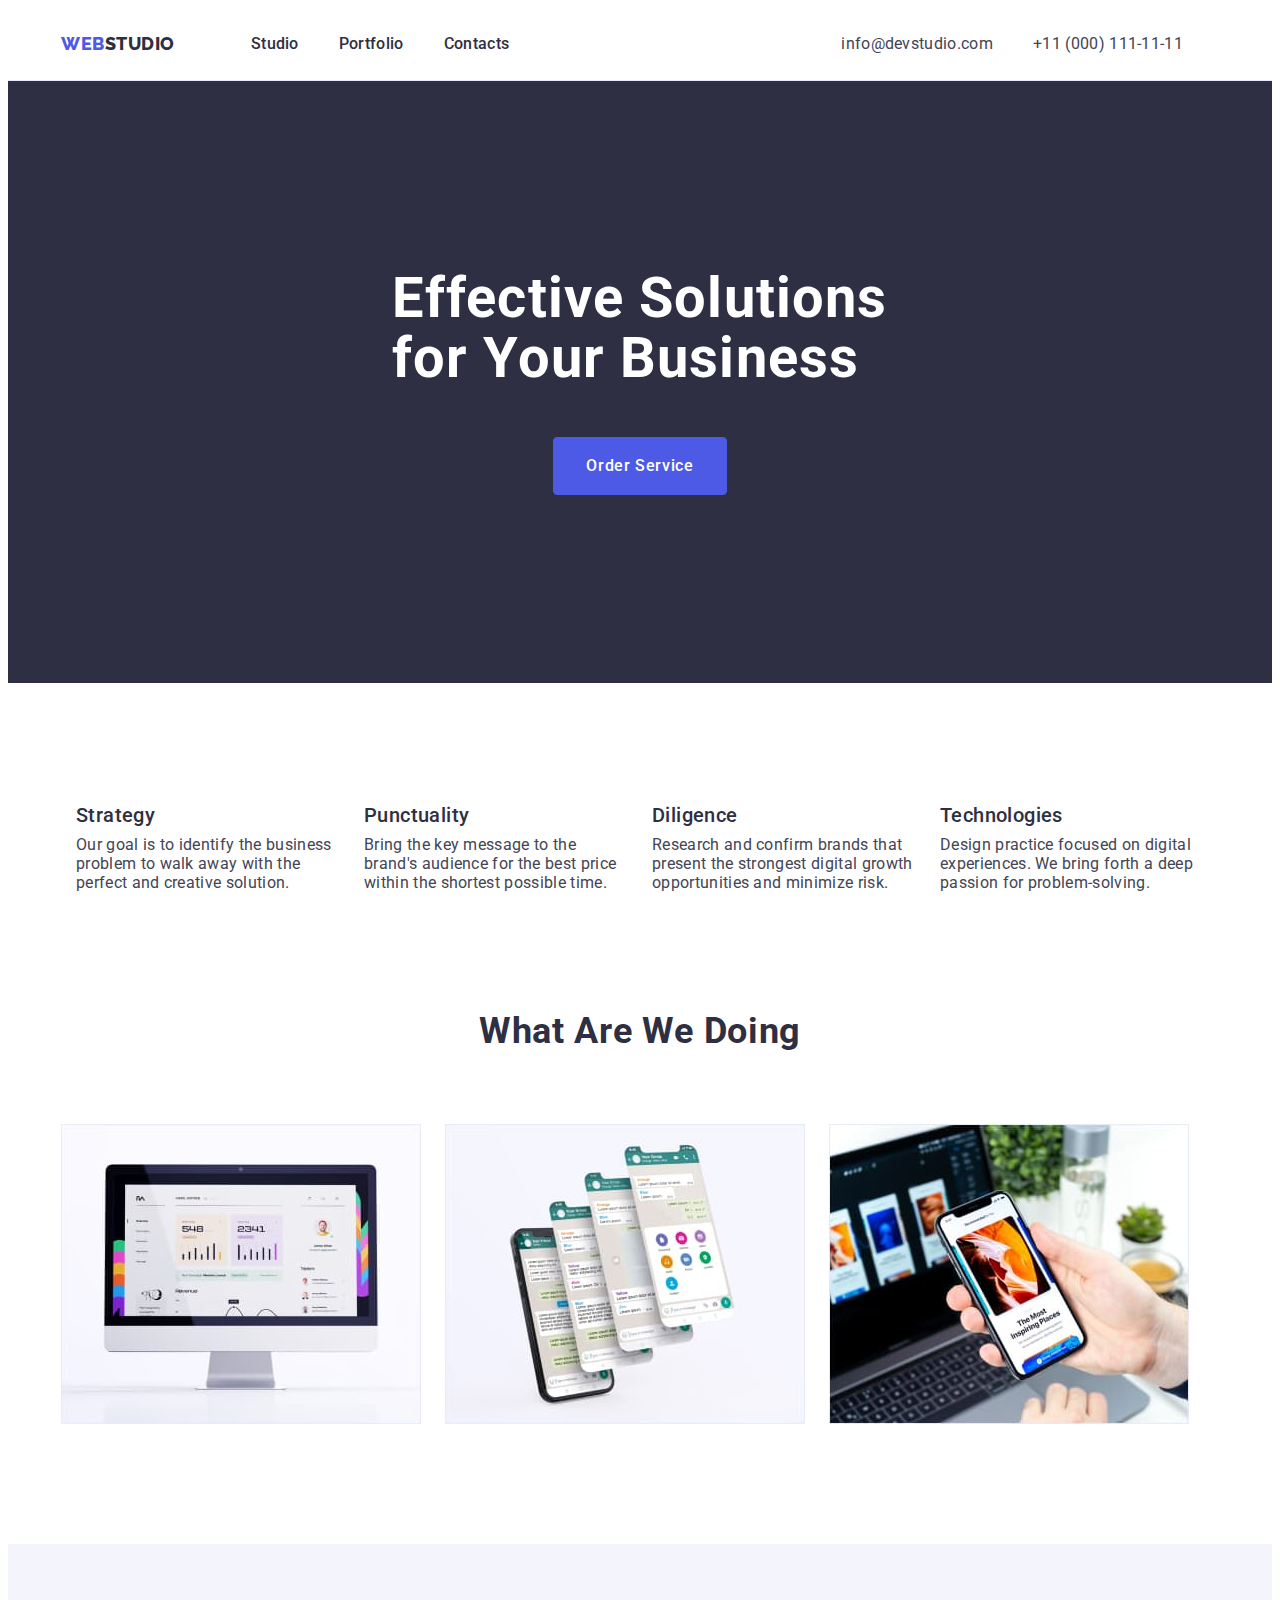
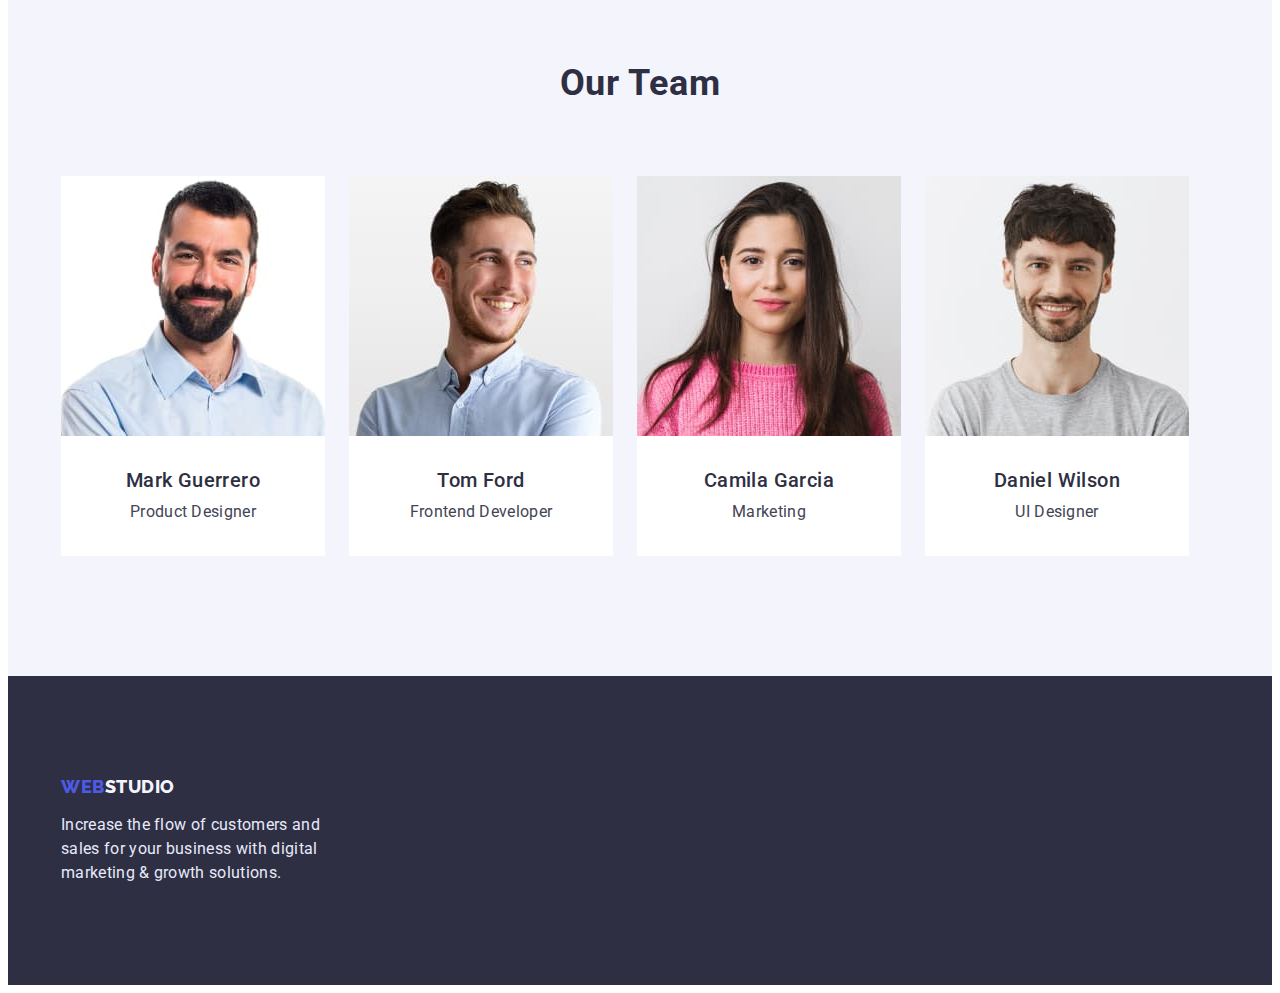
==== index.html @ 106aad66 "Initial commit" ====
<!DOCTYPE html>
<html lang="en">
  <head>
    <meta charset="UTF-8" />
    <meta http-equiv="X-UA-Compatible" content="IE=edge" />
    <meta name="viewport" content="width=device-width, initial-scale=1.0" />
    <title>WebStudio</title>
    <link
      rel="stylesheet"
      href="https://cdnjs.cloudflare.com/ajax/libs/modern-normalize/1.1.0/modern-normalize.min.css"
      integrity="sha512-wpPYUAdjBVSE4KJnH1VR1HeZfpl1ub8YT/NKx4PuQ5NmX2tKuGu6U/JRp5y+Y8XG2tV+wKQpNHVUX03MfMFn9Q=="
      crossorigin="anonymous"
      referrerpolicy="no-referrer"
    />
    <link rel="preconnect" href="https://fonts.googleapis.com" />
    <link rel="preconnect" href="https://fonts.gstatic.com" crossorigin />
    <link
      href="https://fonts.googleapis.com/css2?family=Raleway:wght@800&family=Roboto:wght@400;500;700&display=swap"
      rel="stylesheet"
    />
    <link rel="stylesheet" href="./css/styles.css" />
  </head>
  <body>
    <header class="header">
      <div class="container header-container">
        <nav class="header-navigation">
          <a href="./index.html" class="header-logo link">
            Web <span>Studio</span></a
          >
          <ul class="header-list list">
            <li class="header-item">
              <a href="" class="header-link link">Studio</a>
            </li>
            <li class="header-item">
              <a href="portfolio.html" class="header-link link">Portfolio</a>
            </li>
            <li class="header-item">
              <a href="" class="header-link link">Contacts</a>
            </li>
          </ul>
        </nav>
        <address class="header-addres">
          <ul class="header-list list">
            <li>
              <a href="mailto:info@devstudio.com" class="header-mail link"
                >info@devstudio.com</a
              >
            </li>
            <li>
              <a href="tel:+110001111111" class="header-tel link"
                >+11 (000) 111-11-11</a
              >
            </li>
          </ul>
        </address>
      </div>
    </header>
    <main>
      <!-- Hero section -->
      <section class="hero">
        <div class="container">
          <h1 class="hero-title">Effective Solutions for Your Business</h1>
          <button type="button" class="hero-btn">Order Service</button>
        </div>
      </section>
      <!-- /Hero section -->
      <!-- Section first -->
      <section class="section-first">
        <div class="container">
          <h2 class="section-first-tittle visually-hidden">
            About the company
          </h2>
          <ul class="section-first-list list">
            <li class="section-first-item">
              <h3 class="section-first-heading">Strategy</h3>
              <p class="section-first-text">
                Our goal is to identify the business problem to walk away with
                the perfect and creative solution.
              </p>
            </li>
            <li class="section-first-item">
              <h3 class="section-first-heading">Punctuality</h3>
              <p class="section-first-text">
                Bring the key message to the brand's audience for the best price
                within the shortest possible time.
              </p>
            </li>
            <li class="section-first-item">
              <h3 class="section-first-heading">Diligence</h3>
              <p class="section-first-text">
                Research and confirm brands that present the strongest digital
                growth opportunities and minimize risk.
              </p>
            </li>
            <li class="section-first-item">
              <h3 class="section-first-heading">Technologies</h3>
              <p class="section-first-text">
                Design practice focused on digital experiences. We bring forth a
                deep passion for problem-solving.
              </p>
            </li>
          </ul>
        </div>
      </section>
      <!-- /Section first -->
      <!-- Section second -->
      <section class="section-second">
        <div class="container section-second-container">
          <h2 class="section-second-tittle">What are we doing</h2>
          <ul class="section-second-list list">
            <li class="section-second-item">
              <img
                src="./images/Whatarewedoing1.jpg"
                alt="An example of our work"
                width="360"
              />
            </li>
            <li class="section-second-item">
              <img
                src="./images/Whatarewedoing2.jpg"
                alt="An example of our work"
                width="360"
              />
            </li>
            <li class="section-second-item">
              <img
                src="./images/Whatarewedoing3.jpg"
                alt="An example of our work"
                width="360"
              />
            </li>
          </ul>
        </div>
      </section>
      <!-- /Section second -->
      <!-- Section third -->
      <section class="section-third">
        <div class="container section-third-container">
          <h2 class="section-third-tittle">Our Team</h2>
          <ul class="section-third-list list">
            <li class="section-third-item">
              <img
                src="./images/Mark.jpg"
                alt="photo of the employee"
                width="264"
              />
              <div class="section-third-item-container">
                <h3 class="section-third-heading">Mark Guerrero</h3>
                <p class="section-third-text">Product Designer</p>
              </div>
            </li>
            <li class="section-third-item">
              <img
                src="./images/Tom.jpg"
                alt="photo of the employee"
                width="264"
              />
              <div class="section-third-item-container">
                <h3 class="section-third-heading">Tom Ford</h3>
                <p class="section-third-text">Frontend Developer</p>
              </div>
            </li>
            <li class="section-third-item">
              <img
                src="./images/Camila.jpg"
                alt="photo of the employee"
                width="264"
              />
              <div class="section-third-item-container">
                <h3 class="section-third-heading">Camila Garcia</h3>
                <p class="section-third-text">Marketing</p>
              </div>
            </li>
            <li class="section-third-item">
              <img
                src="./images/Daniel.jpg"
                alt="photo of the employee"
                width="264"
              />
              <div class="section-third-item-container">
                <h3 class="section-third-heading">Daniel Wilson</h3>
                <p class="section-third-text">UI Designer</p>
              </div>
            </li>
          </ul>
        </div>
      </section>
      <!-- /Section third -->
    </main>
    <footer class="footer">
      <div class="container footer-container">
        <a href="./index.html" class="footer-logo link"
          >Web <span>Studio</span></a
        >
        <p class="footer-text">
          Increase the flow of customers and sales for your business with
          digital marketing & growth solutions.
        </p>
      </div>
    </footer>
  </body>
</html>
---- css/styles.css ----
:root {
  --main-title-color: #fff;
  --secondary-title-color: #2e2f42;
  --main-text-color: #434455;
  --main-backgrounds-color: #2e2f42;
  --secondary-backgrounds-color: #f4f4fd;
  --basic-margin-text: 8px;
}

h1,
h2,
h3,
h4,
h5,
h6,
p {
  margin: 0;
}

ul {
  margin: 0;
  padding: 0;
}

img {
  display: block;
}

body {
  font-family: "Roboto", sans-serif;
  background-color: #ffffff;
  color: #2e2f42;
}

.container {
  max-width: 1158px;
  margin: 0 auto;
  padding-left: 15px;
  padding-right: 15px;
}

.list {
  list-style: none;
}

.link {
  text-decoration: none;
}

.visually-hidden {
  position: absolute;
  width: 1px;
  height: 1px;
  margin: -1px;
  border: 0;
  padding: 0;

  white-space: nowrap;
  clip-path: inset(100%);
  clip: rect(0 0 0 0);
  overflow: hidden;
}
/* Header */
.header {
  padding: 24px 0;
  border-bottom: 1px solid #e7e9fc;
}

.header-navigation {
  display: flex;
  flex-direction: row;
}

.header-list {
  display: flex;
  flex-direction: row;
  gap: 40px;
}

.header-logo {
  font-family: "Raleway", sans-serif;
  font-style: normal;
  font-weight: 800;
  font-size: 18px;
  line-height: 1.33;
  display: flex;
  align-items: center;
  letter-spacing: 0.03em;
  text-transform: uppercase;
  color: #4d5ae5;
  margin-right: 76px;
}
.header-logo span {
  color: #2e2f42;
}
.header-link {
  font-weight: 500;
  font-size: 16px;
  line-height: 1.5;
  letter-spacing: 0.02em;
  color: #2e2f42;
}
.header-link:hover,
.header-link:focus {
  color: #4d5ae5;
}

.header-container {
  display: flex;
  align-items: center;
}

.header-mail {
  font-style: normal;
  font-weight: 400;
  font-size: 16px;
  line-height: 1.5;
  letter-spacing: 0.02em;
  color: #434455;
  margin-left: 332px;
  margin-right: 0px;
}
.header-tel {
  font-style: normal;
  font-weight: 400;
  font-size: 16px;
  line-height: 1.5;
  letter-spacing: 0.02em;
  color: #434455;
}

.header-mail:hover,
.header-mail:focus {
  color: #4d5ae5;
}

.header-tel:hover,
.header-tel:focus {
  color: #4d5ae5;
}

/* Header */

/* Hero section */
.hero {
  background: var(--main-backgrounds-color);
  padding: 188px 0;
}

.hero-title {
  font-size: 56px;
  line-height: 1.07;
  letter-spacing: 0.02em;
  color: var(--main-title-color);
  margin: 0 auto 48px auto;
  width: 496px;
  display: block;
}

.hero-btn {
  min-width: 169px;
  font-family: inherit;
  font-weight: 500;
  font-size: 16px;
  line-height: 1.5;
  display: block;
  margin: 0 auto;
  align-items: center;
  letter-spacing: 0.04em;
  color: #ffffff;
  background: #4d5ae5;
  cursor: pointer;
  border: 1px solid #4d5ae5;
  border-radius: 4px;
  padding: 16px 32px;
}

.hero-btn:hover,
.hero-btn:focus {
  color: #ffffff;
  background: #404bbf;
  box-shadow: 0px 4px 4px rgba(0, 0, 0, 0.15);
  border-radius: 4px;
}
/* Hero section */

/* Section first */
.section-first {
  padding-top: 120px;
  padding-bottom: 120px;
}
.section-first-list {
  display: flex;
  justify-content: center;
  gap: 24px;
}
.section-first-heading {
  font-weight: 500;
  font-size: 20px;
  line-height: 1.2;
  letter-spacing: 0.02em;
  color: var(--secondary-title-color);
  margin-bottom: var(--basic-margin-text);
}
.section-first-text {
  font-weight: 400;
  font-size: 16px;
  line-height: 1.2;
  letter-spacing: 0.02em;
  color: var(--main-text-color);
  width: 264px;
}

/* Section-first */

/* Section second */
.section-second {
  padding-bottom: 120px;
}
.section-second-tittle {
  font-size: 36px;
  line-height: 1.11;
  letter-spacing: 0.02em;
  text-transform: capitalize;
  color: var(--secondary-title-color);
  margin-bottom: 72px;
  text-align: center;
}

.section-second-list {
  display: flex;
  flex-direction: row;
  gap: 24px;
}

/* Section second */

/* Section third */
.section-third {
  background: var(--secondary-backgrounds-color);
  padding: 120px 0;
}
.section-third-tittle {
  font-size: 36px;
  line-height: 1.11;
  letter-spacing: 0.02em;
  text-transform: capitalize;
  color: var(--secondary-title-color);
  margin-bottom: 72px;
  text-align: center;
}

.section-third-heading {
  font-weight: 500;
  font-size: 20px;
  line-height: 1.2;
  letter-spacing: 0.02em;
  margin-bottom: var(--basic-margin-text);
}
.section-third-text {
  font-weight: 400;
  font-size: 16px;
  line-height: 1.5;
  letter-spacing: 0.02em;
  color: var(--main-text-color);
}

.section-third-list {
  display: flex;
  flex-direction: row;
  gap: 24px;
}

.section-third-container {
  display: flex;
  flex-direction: column;
}

.section-third-item-container {
  display: flex;
  flex-direction: column;
  justify-content: center;
  align-items: center;
  background-color: var(--main-title-color);
  padding: 32px 15px;
}

/* Section third */

/* footer */
.footer {
  background: #2e2f42;
  padding: 100px 0;
}
.footer-logo {
  font-family: "Raleway", sans-serif;
  font-weight: 800;
  font-size: 18px;
  line-height: 1.17;
  display: flex;
  align-items: center;
  letter-spacing: 0.03em;
  text-transform: uppercase;
  color: #4d5ae5;
  margin-bottom: 16px;
}
.footer-logo span {
  color: #f4f4fd;
}
.footer-text {
  font-weight: 400;
  font-size: 16px;
  line-height: 1.5;
  letter-spacing: 0.02em;
  color: #e7e9fc;
  width: 264px;
}

.footer-container {
  display: flex;
  flex-direction: column;
}

/* footer */

/* Portfolio */

/*  Prt Section 1 */

.portfolio-section-first {
  padding-top: 96px;
  padding-bottom: 120px;
}

.portfolio-section-first-list {
  display: flex;
  flex-direction: row;
  justify-content: center;
  gap: 24px;
  margin-bottom: 72px;
}

.portfolio-btn {
  font-family: inherit;
  font-style: normal;
  font-weight: 500;
  font-size: 16px;
  line-height: 1.5;
  align-items: center;
  text-align: center;
  letter-spacing: 0.04em;
  color: #4d5ae5;
  background: #f4f4fd;
  cursor: pointer;
  border: 1px solid #e7e9fc;
  border-radius: 4px;
  padding: 12px 24px;
  display: flex;
}

.portfolio-btn:hover,
.portfolio-btn:focus {
  background-color: #4d5ae5;
  color: #ffffff;
}

/* Prt Section second */
.portfolio-section-second-heading {
  font-weight: 500;
  font-size: 20px;
  line-height: 1.2;
  letter-spacing: 0.02em;
  color: var(--secondary-title-color);
  margin-bottom: 8px;
}
.portfolio-section-second-text {
  font-weight: 400;
  font-size: 16px;
  line-height: 1.5;
  letter-spacing: 0.02em;
  color: var(--main-text-color);
}

.portfolio-section-second-lisst {
  display: flex;
  flex-wrap: wrap;
  gap: 24px;
}
.portfolio-section-second-content {
  display: flex;
  flex-direction: column;
  justify-content: center;
  background-color: #fff;
  padding: 32px 16px;
  border: 1px solid #e7e9fc;
  border-top: 0;
}

.prtss-container {
  display: flex;
  flex-wrap: wrap;
  gap: 24px;
}

.prtsf-container {
  display: flex;
  flex-direction: row;
  gap: 24px;
  justify-content: center;
  padding-top: 93px;
}
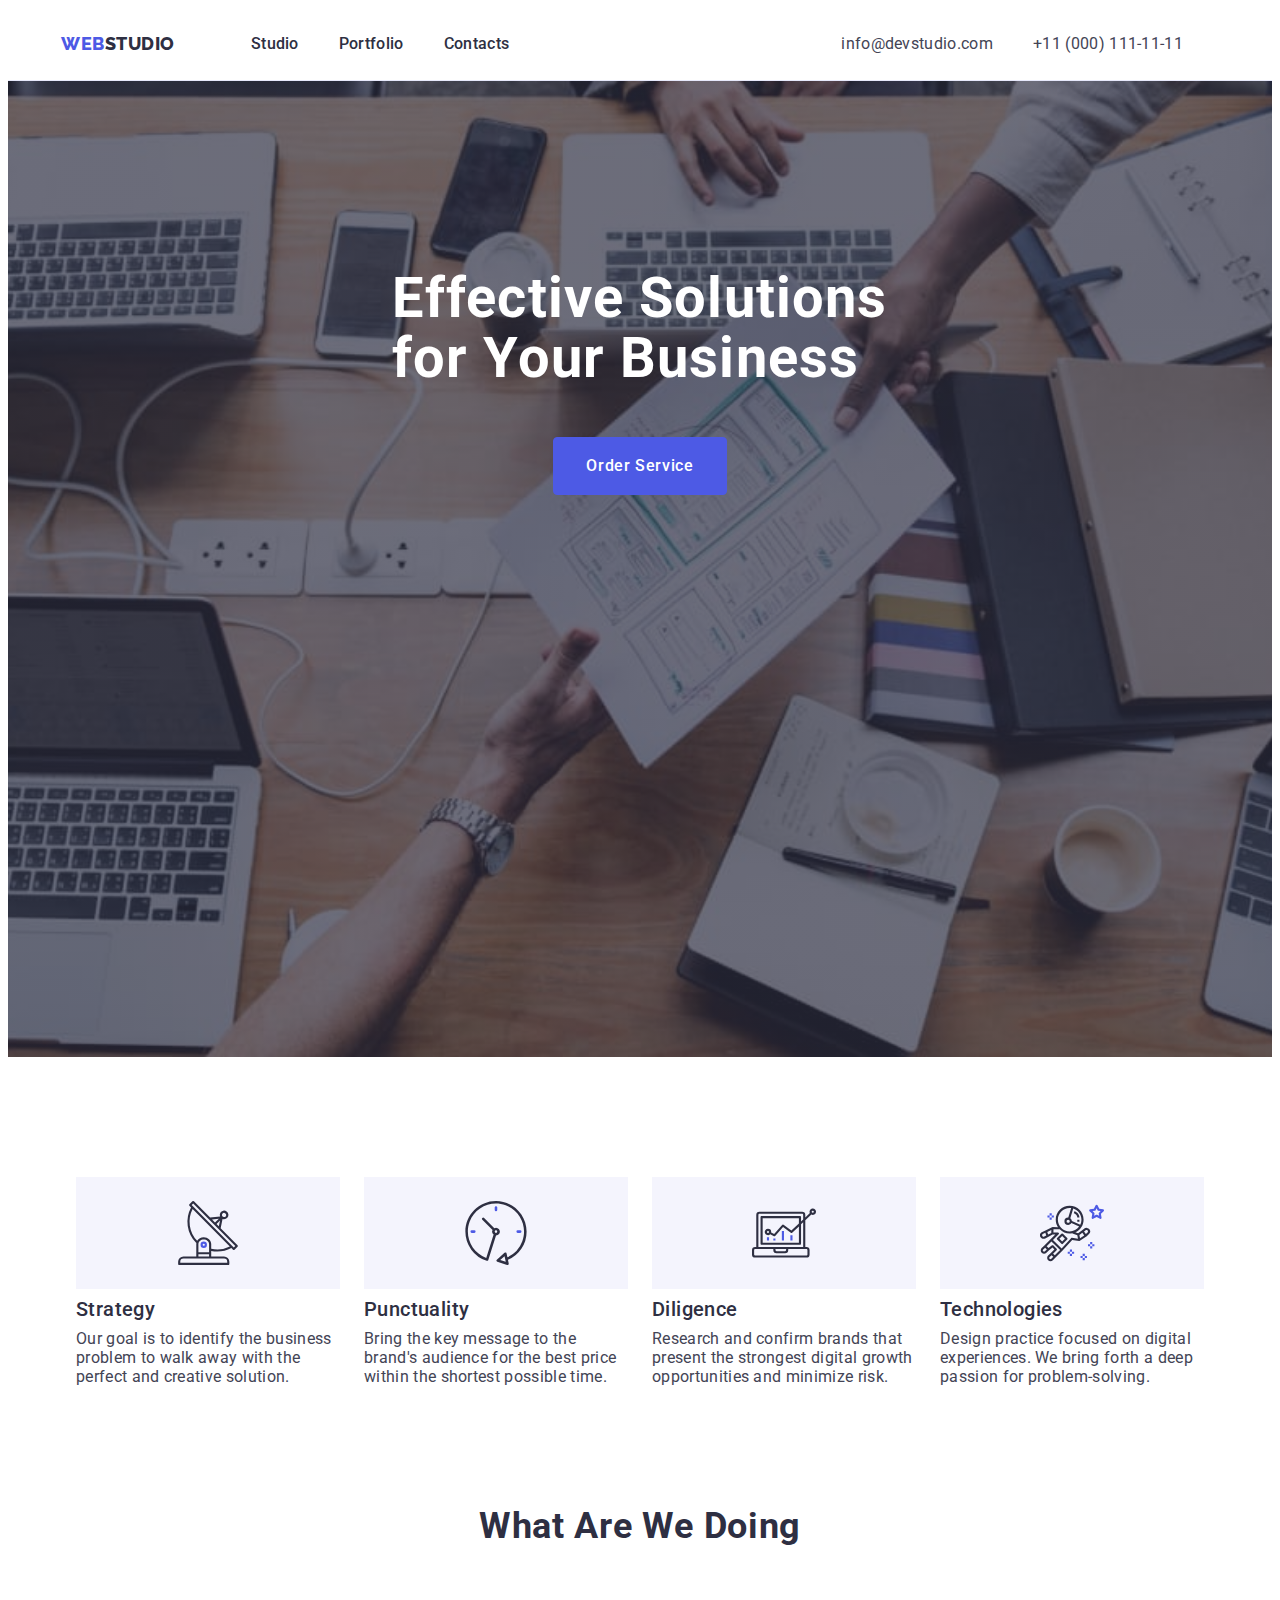
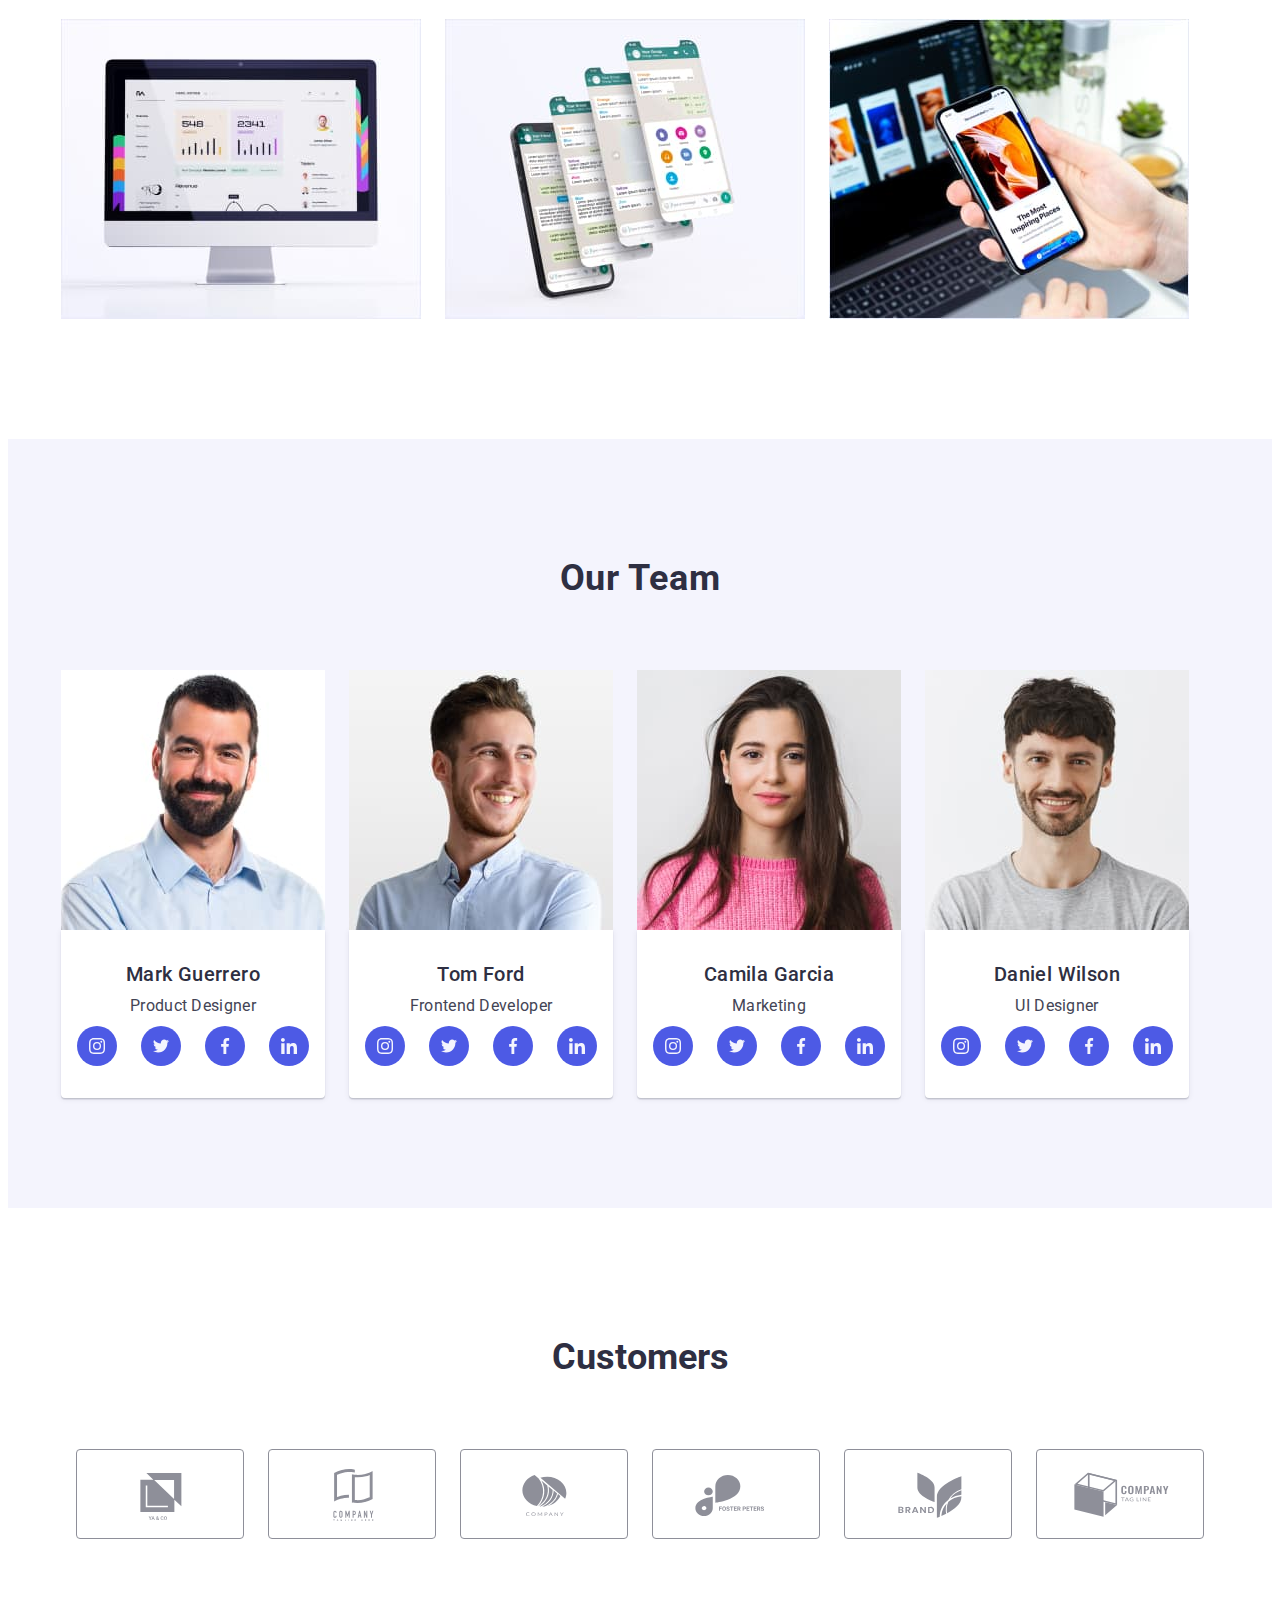
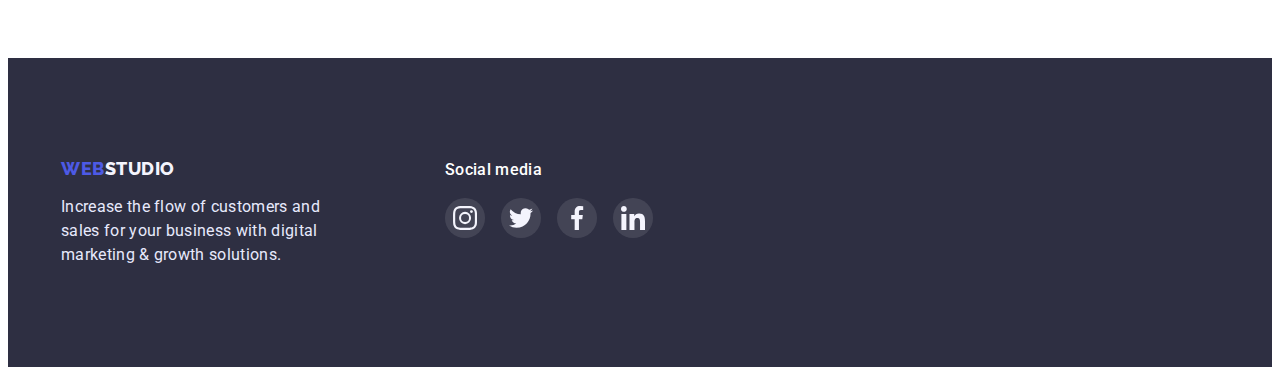
==== commit 153ece72: "upd" ====
--- a/index.html
+++ b/index.html
@@ -71,28 +71,28 @@
             About the company
           </h2>
           <ul class="section-first-list list">
-            <li class="section-first-item">
+            <li class="section-first-item icon-antenna">
               <h3 class="section-first-heading">Strategy</h3>
               <p class="section-first-text">
                 Our goal is to identify the business problem to walk away with
                 the perfect and creative solution.
               </p>
             </li>
-            <li class="section-first-item">
+            <li class="section-first-item icon-clock">
               <h3 class="section-first-heading">Punctuality</h3>
               <p class="section-first-text">
                 Bring the key message to the brand's audience for the best price
                 within the shortest possible time.
               </p>
             </li>
-            <li class="section-first-item">
+            <li class="section-first-item icon-diagram">
               <h3 class="section-first-heading">Diligence</h3>
               <p class="section-first-text">
                 Research and confirm brands that present the strongest digital
                 growth opportunities and minimize risk.
               </p>
             </li>
-            <li class="section-first-item">
+            <li class="section-first-item icon-astronaut">
               <h3 class="section-first-heading">Technologies</h3>
               <p class="section-first-text">
                 Design practice focused on digital experiences. We bring forth a
@@ -147,6 +147,14 @@
               <div class="section-third-item-container">
                 <h3 class="section-third-heading">Mark Guerrero</h3>
                 <p class="section-third-text">Product Designer</p>
+                <div class="icon-list">
+                  <ul class="section-third-icon-list list">
+                    <li class="instagram"></li>
+                    <li class="twitter"></li>
+                    <li class="facebook"></li>
+                    <li class="linkedin"></li>
+                  </ul>
+                </div>
               </div>
             </li>
             <li class="section-third-item">
@@ -158,6 +166,14 @@
               <div class="section-third-item-container">
                 <h3 class="section-third-heading">Tom Ford</h3>
                 <p class="section-third-text">Frontend Developer</p>
+                <div class="icon-list">
+                  <ul class="section-third-icon-list list">
+                    <li class="instagram"></li>
+                    <li class="twitter"></li>
+                    <li class="facebook"></li>
+                    <li class="linkedin"></li>
+                  </ul>
+                </div>
               </div>
             </li>
             <li class="section-third-item">
@@ -169,6 +185,14 @@
               <div class="section-third-item-container">
                 <h3 class="section-third-heading">Camila Garcia</h3>
                 <p class="section-third-text">Marketing</p>
+                <div class="icon-list">
+                  <ul class="section-third-icon-list list">
+                    <li class="instagram"></li>
+                    <li class="twitter"></li>
+                    <li class="facebook"></li>
+                    <li class="linkedin"></li>
+                  </ul>
+                </div>
               </div>
             </li>
             <li class="section-third-item">
@@ -180,22 +204,92 @@
               <div class="section-third-item-container">
                 <h3 class="section-third-heading">Daniel Wilson</h3>
                 <p class="section-third-text">UI Designer</p>
+                <div class="icon-list">
+                  <ul class="section-third-icon-list list">
+                    <li class="instagram"></li>
+                    <li class="twitter"></li>
+                    <li class="facebook"></li>
+                    <li class="linkedin"></li>
+                  </ul>
+                </div>
               </div>
             </li>
           </ul>
         </div>
       </section>
       <!-- /Section third -->
+      <!-- Section customers -->
+      <section class="section-customers">
+        <div class="container customers-container">
+          <h2 class="customers-tittle">Customers</h2>
+          <ul class="customers-list list">
+            <li class="customers-list-item">
+              <a href="" class="customers-link link">
+                <svg class="customers-icon" width="104px" height="56">
+                  <use href="/images/symbol-defs.svg#icon-lg1"></use>
+                </svg>
+              </a>
+            </li>
+            <li class="customers-list-item">
+              <a href="" class="customers-link link">
+                <svg class="customers-icon" width="104px" height="56">
+                  <use href="/images/symbol-defs.svg#icon-lg2"></use>
+                </svg>
+              </a>
+            </li>
+            <li class="customers-list-item">
+              <a href="" class="customers-link link">
+                <svg class="customers-icon" width="104px" height="56">
+                  <use href="/images/symbol-defs.svg#icon-lg3"></use>
+                </svg>
+              </a>
+            </li>
+            <li class="customers-list-item">
+              <a href="" class="customers-link link">
+                <svg class="customers-icon" width="104px" height="56">
+                  <use href="/images/symbol-defs.svg#icon-lg4"></use>
+                </svg>
+              </a>
+            </li>
+            <li class="customers-list-item">
+              <a href="" class="customers-link link">
+                <svg class="customers-icon" width="104px" height="56">
+                  <use href="/images/symbol-defs.svg#icon-lg5"></use>
+                </svg>
+              </a>
+            </li>
+            <li class="customers-list-item">
+              <a href="" class="customers-link link">
+                <svg class="customers-icon" width="104px" height="56">
+                  <use href="/images/symbol-defs.svg#icon-lg6"></use>
+                </svg>
+              </a>
+            </li>
+          </ul>
+        </div>
+      </section>
+      <!-- Section customers -->
     </main>
     <footer class="footer">
       <div class="container footer-container">
-        <a href="./index.html" class="footer-logo link"
-          >Web <span>Studio</span></a
-        >
-        <p class="footer-text">
-          Increase the flow of customers and sales for your business with
-          digital marketing & growth solutions.
-        </p>
+        <div class="footer-container-logo">
+          <a href="./index.html" class="footer-logo link"
+            >Web <span>Studio</span></a
+          >
+          <p class="footer-text">
+            Increase the flow of customers and sales for your business with
+            digital marketing & growth solutions.
+          </p>
+        </div>
+        <div class="footer-social">
+          <p class="footer-social-text">Social media</p>
+          <ul class="footer-icon-list list">
+            <li class="footer-instagram"></li>
+            <li class="footer-twitter"></li>
+            <li class="footer-facebook"></li>
+            <li class="footer-linkedin"></li>
+          </ul>
+        </div>
       </div>
     </footer>
   </body>
--- a/css/styles.css
+++ b/css/styles.css
@@ -145,6 +145,19 @@
 .hero {
   background: var(--main-backgrounds-color);
   padding: 188px 0;
+  max-width: 1440px;
+  min-height: 600px;
+  margin-left: auto;
+  margin-right: auto;
+  background-image: linear-gradient(
+      to right,
+      rgba(46, 47, 66, 0.7),
+      rgba(46, 47, 66, 0.7)
+    ),
+    url(../images/backgroundhero.jpg);
+  background-size: cover;
+  background-position: center;
+  background-repeat: no-repeat;
 }
 
 .hero-title {
@@ -194,6 +207,38 @@
   justify-content: center;
   gap: 24px;
 }
+
+.section-first-item::before {
+  display: block;
+  content: "";
+  height: 112px;
+  background-size: contain;
+  background-repeat: no-repeat;
+  background-position: center;
+  background-color: #f4f4fd;
+  margin-bottom: 8px;
+}
+
+.icon-antenna::before {
+  background-image: url(../images/antenna.svg);
+  background-size: 64px;
+}
+
+.icon-clock::before {
+  background-image: url(../images/clock.svg);
+  background-size: 64px;
+}
+
+.icon-diagram::before {
+  background-image: url(../images/diagram.svg);
+  background-size: 64px;
+}
+
+.icon-astronaut::before {
+  background-image: url(../images/astronaut.svg);
+  background-size: 64px;
+}
+
 .section-first-heading {
   font-weight: 500;
   font-size: 20px;
@@ -238,7 +283,7 @@
 /* Section third */
 .section-third {
   background: var(--secondary-backgrounds-color);
-  padding: 120px 0;
+  padding: 120px 0 110px 0;
 }
 .section-third-tittle {
   font-size: 36px;
@@ -282,12 +327,154 @@
   justify-content: center;
   align-items: center;
   background-color: var(--main-title-color);
-  padding: 32px 15px;
+  padding: 32px 16px;
+  box-shadow: 0px 1px 6px rgba(46, 47, 66, 0.08),
+    0px 1px 1px rgba(46, 47, 66, 0.16), 0px 2px 1px rgba(46, 47, 66, 0.08);
+  border-radius: 0px 0px 4px 4px;
+}
+
+.section-third-icon-list {
+  display: flex;
+  flex-direction: row;
+  justify-content: center;
+  align-items: center;
+  padding: 0px;
+  gap: 24px;
+  margin-top: 8px;
+}
+
+.instagram {
+  display: inline-block;
+  width: 40px;
+  height: 40px;
+  background-image: url(../images/instagram.svg);
+  background-color: #4d5ae5;
+  background-size: 16px;
+  background-repeat: no-repeat;
+  background-position: center;
+  border-radius: 50%;
+}
+
+.instagram:hover,
+.instagram:focus {
+  color: #ffffff;
+  background-color: #404bbf;
+}
+
+.twitter {
+  display: inline-block;
+  width: 40px;
+  height: 40px;
+  background-image: url(../images/twitter.svg);
+  background-color: #4d5ae5;
+  background-size: 16px;
+  background-repeat: no-repeat;
+  background-position: center;
+  border-radius: 50%;
+}
+
+.twitter:hover,
+.twitter:focus {
+  color: #ffffff;
+  background-color: #404bbf;
+}
+
+.facebook {
+  display: inline-block;
+  width: 40px;
+  height: 40px;
+  background-image: url(../images/facebook.svg);
+  background-color: #4d5ae5;
+  background-size: 16px;
+  background-repeat: no-repeat;
+  background-position: center;
+  border-radius: 50%;
+}
+
+.facebook:hover,
+.facebook:focus {
+  color: #ffffff;
+  background-color: #404bbf;
+}
+
+.linkedin {
+  display: inline-block;
+  width: 40px;
+  height: 40px;
+  background-image: url(../images/linkedin.svg);
+  background-color: #4d5ae5;
+  background-size: 16px;
+  background-repeat: no-repeat;
+  background-position: center;
+  border-radius: 50%;
+}
+
+.linkedin:hover,
+.linkedin:focus {
+  color: #ffffff;
+  background-color: #404bbf;
 }
 
 /* Section third */
 
+/* Section customers */
+.section-customers {
+  padding: 130px 0 120px 0;
+}
+.customers-container {
+}
+.customers-tittle {
+  font-weight: 700;
+  font-size: 36px;
+  line-height: 1.11;
+  text-align: center;
+  margin-bottom: 72px;
+}
+.customers-list {
+  display: flex;
+  justify-content: center;
+  gap: 24px;
+  margin: auto;
+}
+.list {
+}
+.customers-list-item {
+  display: flex;
+  align-items: center;
+  justify-content: center;
+  width: 168px;
+  height: 88px;
+}
+
+.customers-link {
+  display: flex;
+  justify-content: center;
+  align-items: center;
+  width: 100%;
+  height: 100%;
+  color: #8e8f99;
+  border: 1px solid #8e8f99;
+  border-radius: 4px;
+}
+
+.customers-link:hover,
+.customers-link:focus {
+  color: #404bbf;
+  border: 1px solid #404bbf;
+  border-radius: 4px;
+}
+
+.customers-icon {
+  fill: currentColor;
+}
+
+/* Section customers */
 /* footer */
+.footer-container {
+  display: flex;
+  flex-direction: row;
+  gap: 120px;
+}
 .footer {
   background: #2e2f42;
   padding: 100px 0;
@@ -316,9 +503,92 @@
   width: 264px;
 }
 
-.footer-container {
+.footer-container-logo {
   display: flex;
   flex-direction: column;
+}
+
+.footer-social {
+}
+
+.footer-social-text {
+  font-weight: 500;
+  font-size: 16px;
+  line-height: 1.5;
+  letter-spacing: 0.02em;
+  color: #ffffff;
+  margin-bottom: 16px;
+}
+
+.footer-icon-list {
+  display: flex;
+  flex-direction: row;
+  align-items: flex-start;
+  padding: 0px;
+  gap: 16px;
+}
+
+.footer-instagram {
+  display: inline-block;
+  width: 40px;
+  height: 40px;
+  background-image: url(../images/instagram.svg);
+  background-color: rgba(255, 255, 255, 0.1);
+  background-size: 24px;
+  background-repeat: no-repeat;
+  background-position: center;
+  border-radius: 50%;
+}
+
+.footer-instagram:hover {
+  background-color: #31d0aa;
+}
+.footer-twitter {
+  display: inline-block;
+  width: 40px;
+  height: 40px;
+  background-image: url(../images/twitter.svg);
+  background-color: rgba(255, 255, 255, 0.1);
+  background-size: 24px;
+  background-repeat: no-repeat;
+  background-position: center;
+  border-radius: 50%;
+}
+
+.footer-twitter:hover {
+  background-color: #31d0aa;
+}
+
+.footer-facebook {
+  display: inline-block;
+  width: 40px;
+  height: 40px;
+  background-image: url(../images/facebook.svg);
+  background-color: rgba(255, 255, 255, 0.1);
+  background-size: 24px;
+  background-repeat: no-repeat;
+  background-position: center;
+  border-radius: 50%;
+}
+
+.footer-facebook:hover {
+  background-color: #31d0aa;
+}
+
+.footer-linkedin {
+  display: inline-block;
+  width: 40px;
+  height: 40px;
+  background-image: url(../images/linkedin.svg);
+  background-color: rgba(255, 255, 255, 0.1);
+  background-size: 24px;
+  background-repeat: no-repeat;
+  background-position: center;
+  border-radius: 50%;
+}
+
+.footer-linkedin:hover {
+  background-color: #31d0aa;
 }
 
 /* footer */
@@ -360,7 +630,10 @@
 
 .portfolio-btn:hover,
 .portfolio-btn:focus {
-  background-color: #4d5ae5;
+  background: #404bbf;
+  box-shadow: 0px 3px 1px rgba(0, 0, 0, 0.1), 0px 2px 1px rgba(0, 0, 0, 0.08),
+    0px 2px 2px rgba(0, 0, 0, 0.12);
+  border-radius: 4px;
   color: #ffffff;
 }
 
@@ -396,6 +669,11 @@
   border-top: 0;
 }
 
+.portfolio-section-second-content:hover {
+  box-shadow: 0px 1px 6px rgba(46, 47, 66, 0.08),
+    0px 1px 1px rgba(46, 47, 66, 0.16), 0px 2px 1px rgba(46, 47, 66, 0.08);
+}
+
 .prtss-container {
   display: flex;
   flex-wrap: wrap;
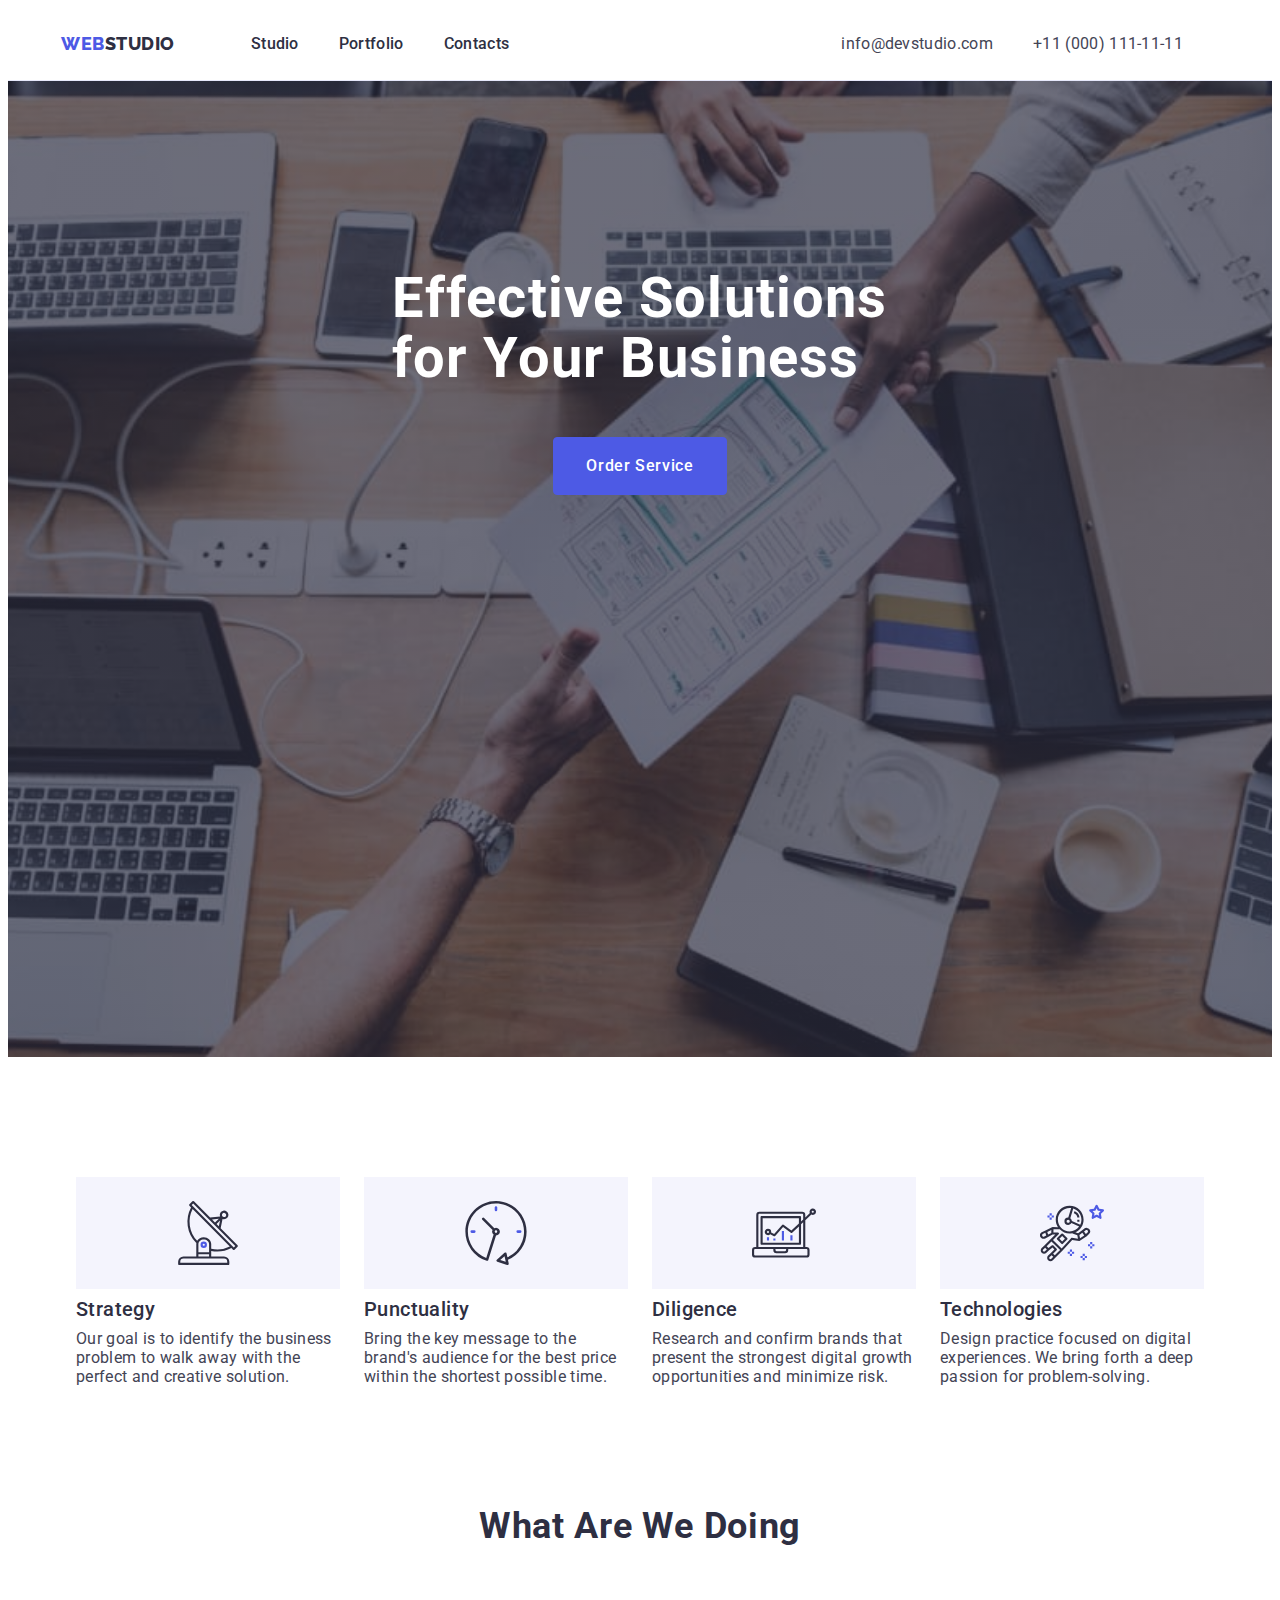
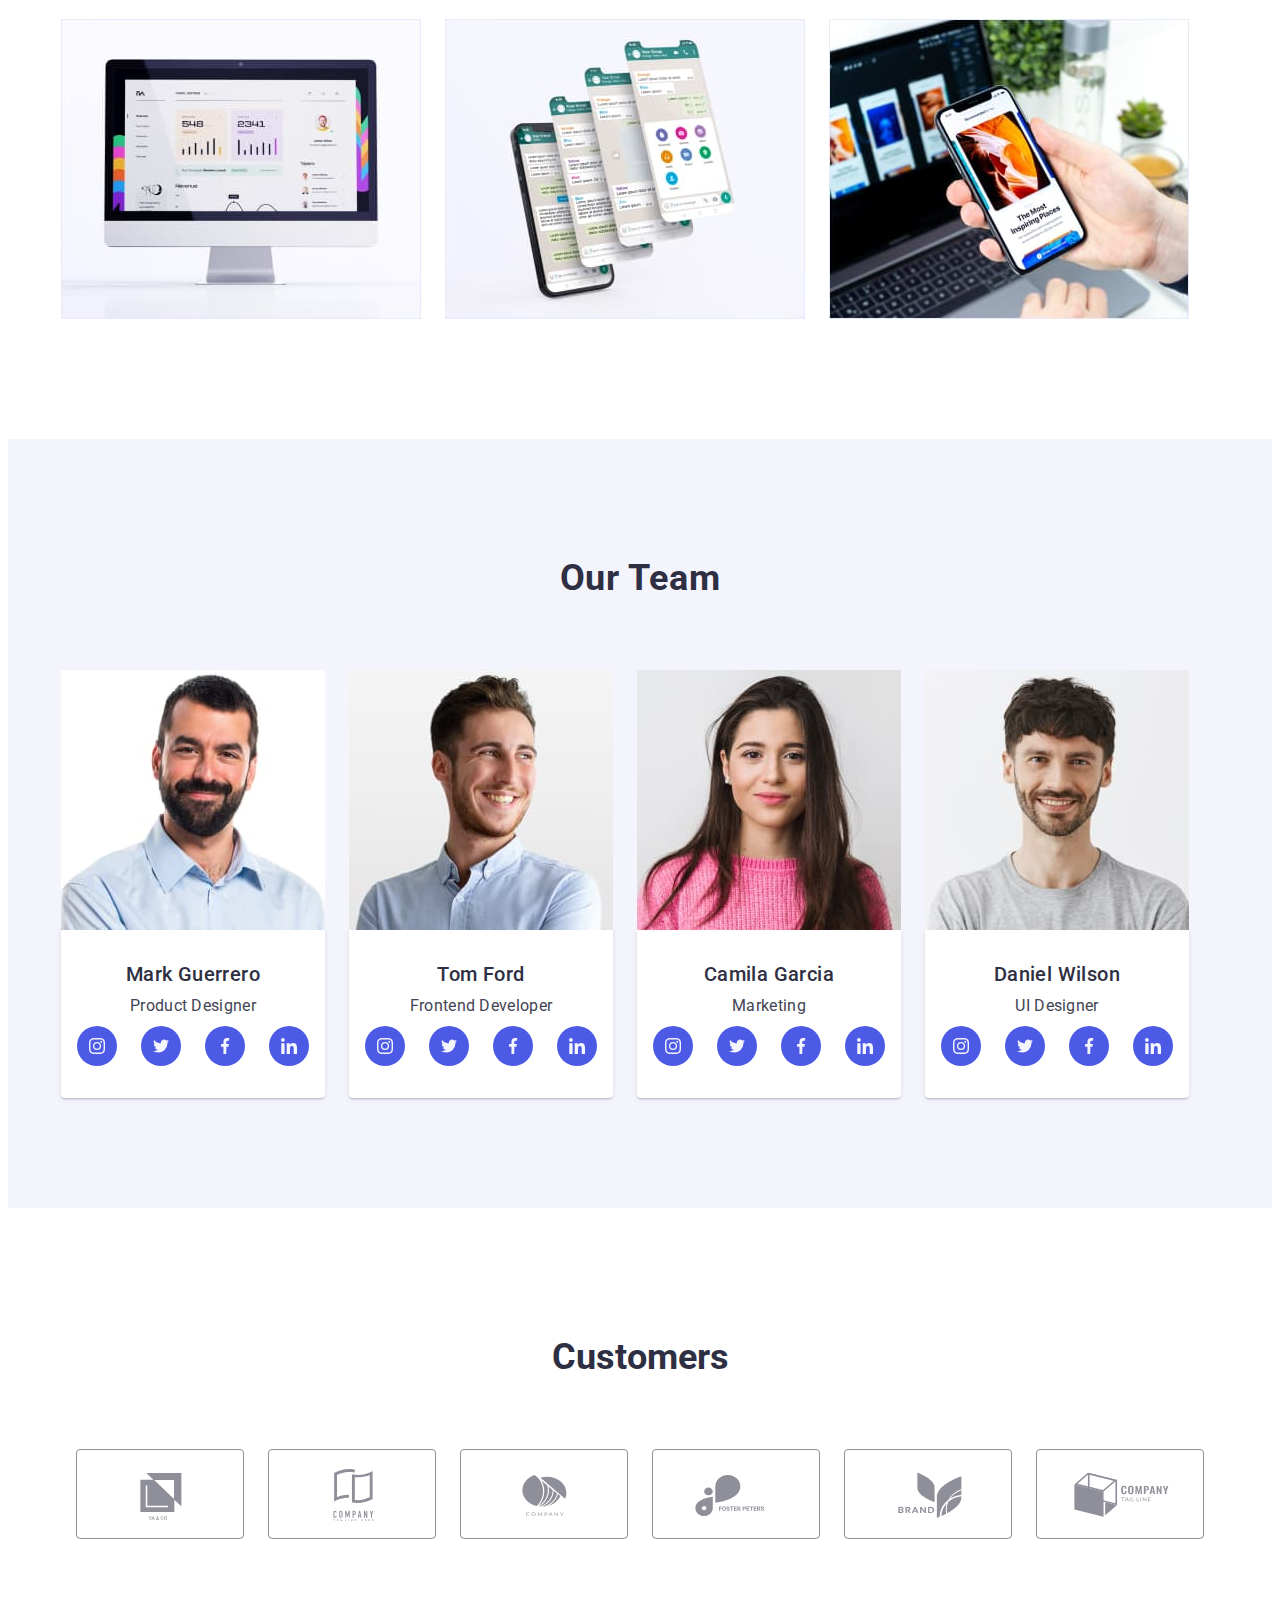
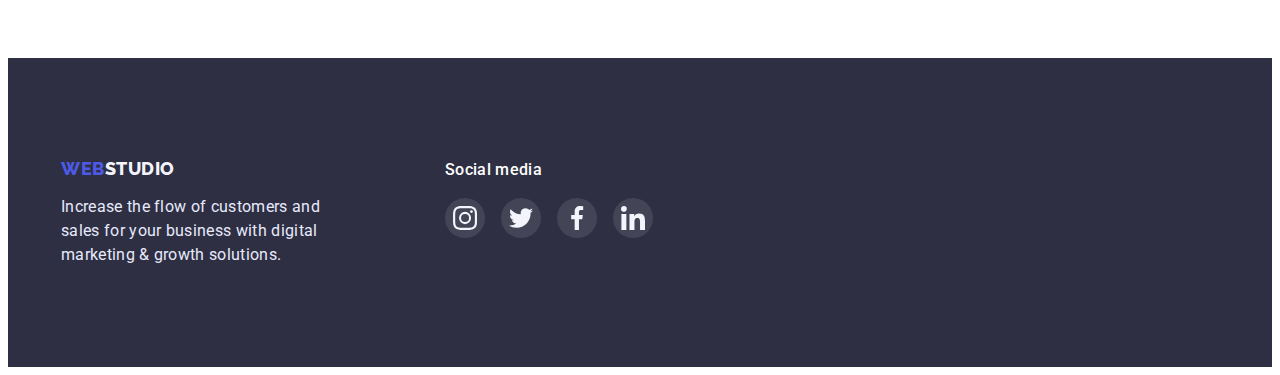
==== commit 3db94f80: "upd" ====
--- a/index.html
+++ b/index.html
@@ -149,10 +149,34 @@
                 <p class="section-third-text">Product Designer</p>
                 <div class="icon-list">
                   <ul class="section-third-icon-list list">
-                    <li class="instagram"></li>
-                    <li class="twitter"></li>
-                    <li class="facebook"></li>
-                    <li class="linkedin"></li>
+                    <li class="instagram">
+                      <a href="" class="section-third-link link">
+                        <svg class="st-icon" width="16px" height="16px">
+                          <use href="./images/sprite.svg#icon-instagram"></use>
+                        </svg>
+                      </a>
+                    </li>
+                    <li class="twitter">
+                      <a href="" class="section-third-link link">
+                        <svg class="st-icon" width="16px" height="16px">
+                          <use href="./images/sprite.svg#icon-twitter"></use>
+                        </svg>
+                      </a>
+                    </li>
+                    <li class="facebook">
+                      <a href="" class="section-third-link link">
+                        <svg class="st-icon" width="16px" height="16px">
+                          <use href="./images/sprite.svg#icon-facebook"></use>
+                        </svg>
+                      </a>
+                    </li>
+                    <li class="linkedin">
+                      <a href="" class="section-third-link link">
+                        <svg class="st-icon" width="16px" height="16px">
+                          <use href="./images/sprite.svg#icon-linkedin"></use>
+                        </svg>
+                      </a>
+                    </li>
                   </ul>
                 </div>
               </div>
@@ -168,10 +192,34 @@
                 <p class="section-third-text">Frontend Developer</p>
                 <div class="icon-list">
                   <ul class="section-third-icon-list list">
-                    <li class="instagram"></li>
-                    <li class="twitter"></li>
-                    <li class="facebook"></li>
-                    <li class="linkedin"></li>
+                    <li class="instagram">
+                      <a href="" class="section-third-link link">
+                        <svg class="st-icon" width="16px" height="16px">
+                          <use href="./images/sprite.svg#icon-instagram"></use>
+                        </svg>
+                      </a>
+                    </li>
+                    <li class="twitter">
+                      <a href="" class="section-third-link link">
+                        <svg class="st-icon" width="16px" height="16px">
+                          <use href="./images/sprite.svg#icon-twitter"></use>
+                        </svg>
+                      </a>
+                    </li>
+                    <li class="facebook">
+                      <a href="" class="section-third-link link">
+                        <svg class="st-icon" width="16px" height="16px">
+                          <use href="./images/sprite.svg#icon-facebook"></use>
+                        </svg>
+                      </a>
+                    </li>
+                    <li class="linkedin">
+                      <a href="" class="section-third-link link">
+                        <svg class="st-icon" width="16px" height="16px">
+                          <use href="./images/sprite.svg#icon-linkedin"></use>
+                        </svg>
+                      </a>
+                    </li>
                   </ul>
                 </div>
               </div>
@@ -187,10 +235,34 @@
                 <p class="section-third-text">Marketing</p>
                 <div class="icon-list">
                   <ul class="section-third-icon-list list">
-                    <li class="instagram"></li>
-                    <li class="twitter"></li>
-                    <li class="facebook"></li>
-                    <li class="linkedin"></li>
+                    <li class="instagram">
+                      <a href="" class="section-third-link link">
+                        <svg class="st-icon" width="16px" height="16px">
+                          <use href="./images/sprite.svg#icon-instagram"></use>
+                        </svg>
+                      </a>
+                    </li>
+                    <li class="twitter">
+                      <a href="" class="section-third-link link">
+                        <svg class="st-icon" width="16px" height="16px">
+                          <use href="./images/sprite.svg#icon-twitter"></use>
+                        </svg>
+                      </a>
+                    </li>
+                    <li class="facebook">
+                      <a href="" class="section-third-link link">
+                        <svg class="st-icon" width="16px" height="16px">
+                          <use href="./images/sprite.svg#icon-facebook"></use>
+                        </svg>
+                      </a>
+                    </li>
+                    <li class="linkedin">
+                      <a href="" class="section-third-link link">
+                        <svg class="st-icon" width="16px" height="16px">
+                          <use href="./images/sprite.svg#icon-linkedin"></use>
+                        </svg>
+                      </a>
+                    </li>
                   </ul>
                 </div>
               </div>
@@ -206,10 +278,34 @@
                 <p class="section-third-text">UI Designer</p>
                 <div class="icon-list">
                   <ul class="section-third-icon-list list">
-                    <li class="instagram"></li>
-                    <li class="twitter"></li>
-                    <li class="facebook"></li>
-                    <li class="linkedin"></li>
+                    <li class="instagram">
+                      <a href="" class="section-third-link link">
+                        <svg class="st-icon" width="16px" height="16px">
+                          <use href="./images/sprite.svg#icon-instagram"></use>
+                        </svg>
+                      </a>
+                    </li>
+                    <li class="twitter">
+                      <a href="" class="section-third-link link">
+                        <svg class="st-icon" width="16px" height="16px">
+                          <use href="./images/sprite.svg#icon-twitter"></use>
+                        </svg>
+                      </a>
+                    </li>
+                    <li class="facebook">
+                      <a href="" class="section-third-link link">
+                        <svg class="st-icon" width="16px" height="16px">
+                          <use href="./images/sprite.svg#icon-facebook"></use>
+                        </svg>
+                      </a>
+                    </li>
+                    <li class="linkedin">
+                      <a href="" class="section-third-link link">
+                        <svg class="st-icon" width="16px" height="16px">
+                          <use href="./images/sprite.svg#icon-linkedin"></use>
+                        </svg>
+                      </a>
+                    </li>
                   </ul>
                 </div>
               </div>
@@ -226,42 +322,42 @@
             <li class="customers-list-item">
               <a href="" class="customers-link link">
                 <svg class="customers-icon" width="104px" height="56">
-                  <use href="/images/symbol-defs.svg#icon-lg1"></use>
-                </svg>
-              </a>
-            </li>
-            <li class="customers-list-item">
-              <a href="" class="customers-link link">
-                <svg class="customers-icon" width="104px" height="56">
-                  <use href="/images/symbol-defs.svg#icon-lg2"></use>
-                </svg>
-              </a>
-            </li>
-            <li class="customers-list-item">
-              <a href="" class="customers-link link">
-                <svg class="customers-icon" width="104px" height="56">
-                  <use href="/images/symbol-defs.svg#icon-lg3"></use>
-                </svg>
-              </a>
-            </li>
-            <li class="customers-list-item">
-              <a href="" class="customers-link link">
-                <svg class="customers-icon" width="104px" height="56">
-                  <use href="/images/symbol-defs.svg#icon-lg4"></use>
-                </svg>
-              </a>
-            </li>
-            <li class="customers-list-item">
-              <a href="" class="customers-link link">
-                <svg class="customers-icon" width="104px" height="56">
-                  <use href="/images/symbol-defs.svg#icon-lg5"></use>
-                </svg>
-              </a>
-            </li>
-            <li class="customers-list-item">
-              <a href="" class="customers-link link">
-                <svg class="customers-icon" width="104px" height="56">
-                  <use href="/images/symbol-defs.svg#icon-lg6"></use>
+                  <use href="./images/symbol-defs.svg#icon-lg1"></use>
+                </svg>
+              </a>
+            </li>
+            <li class="customers-list-item">
+              <a href="" class="customers-link link">
+                <svg class="customers-icon" width="104px" height="56">
+                  <use href="./images/symbol-defs.svg#icon-lg2"></use>
+                </svg>
+              </a>
+            </li>
+            <li class="customers-list-item">
+              <a href="" class="customers-link link">
+                <svg class="customers-icon" width="104px" height="56">
+                  <use href="./images/symbol-defs.svg#icon-lg3"></use>
+                </svg>
+              </a>
+            </li>
+            <li class="customers-list-item">
+              <a href="" class="customers-link link">
+                <svg class="customers-icon" width="104px" height="56">
+                  <use href="./images/symbol-defs.svg#icon-lg4"></use>
+                </svg>
+              </a>
+            </li>
+            <li class="customers-list-item">
+              <a href="" class="customers-link link">
+                <svg class="customers-icon" width="104px" height="56">
+                  <use href="./images/symbol-defs.svg#icon-lg5"></use>
+                </svg>
+              </a>
+            </li>
+            <li class="customers-list-item">
+              <a href="" class="customers-link link">
+                <svg class="customers-icon" width="104px" height="56">
+                  <use href="./images/symbol-defs.svg#icon-lg6"></use>
                 </svg>
               </a>
             </li>
@@ -284,10 +380,34 @@
         <div class="footer-social">
           <p class="footer-social-text">Social media</p>
           <ul class="footer-icon-list list">
-            <li class="footer-instagram"></li>
-            <li class="footer-twitter"></li>
-            <li class="footer-facebook"></li>
-            <li class="footer-linkedin"></li>
+            <li>
+              <a href="" class="footer-social-link link">
+                <svg class="footer-icon" width="24px" height="24px">
+                  <use href="./images/sprite.svg#icon-instagram"></use>
+                </svg>
+              </a>
+            </li>
+            <li>
+              <a href="" class="footer-social-link link">
+                <svg class="footer-icon" width="24px" height="24px">
+                  <use href="./images/sprite.svg#icon-twitter"></use>
+                </svg>
+              </a>
+            </li>
+            <li class="facebook">
+              <a href="" class="footer-social-link link">
+                <svg class="footer-icon" width="24px" height="24px">
+                  <use href="./images/sprite.svg#icon-facebook"></use>
+                </svg>
+              </a>
+            </li>
+            <li class="linkedin">
+              <a href="" class="footer-social-link link">
+                <svg class="footer-icon" width="24px" height="24px">
+                  <use href="./images/sprite.svg#icon-linkedin"></use>
+                </svg>
+              </a>
+            </li>
           </ul>
         </div>
       </div>
--- a/css/styles.css
+++ b/css/styles.css
@@ -343,76 +343,23 @@
   margin-top: 8px;
 }
 
-.instagram {
-  display: inline-block;
+.section-third-link {
+  display: flex;
+  justify-content: center;
+  align-items: center;
+  background-color: #4d5ae5;
   width: 40px;
   height: 40px;
-  background-image: url(../images/instagram.svg);
-  background-color: #4d5ae5;
-  background-size: 16px;
-  background-repeat: no-repeat;
-  background-position: center;
   border-radius: 50%;
 }
 
-.instagram:hover,
-.instagram:focus {
-  color: #ffffff;
+.section-third-link:hover,
+.section-third-link:focus {
   background-color: #404bbf;
 }
 
-.twitter {
-  display: inline-block;
-  width: 40px;
-  height: 40px;
-  background-image: url(../images/twitter.svg);
-  background-color: #4d5ae5;
-  background-size: 16px;
-  background-repeat: no-repeat;
-  background-position: center;
-  border-radius: 50%;
-}
-
-.twitter:hover,
-.twitter:focus {
-  color: #ffffff;
-  background-color: #404bbf;
-}
-
-.facebook {
-  display: inline-block;
-  width: 40px;
-  height: 40px;
-  background-image: url(../images/facebook.svg);
-  background-color: #4d5ae5;
-  background-size: 16px;
-  background-repeat: no-repeat;
-  background-position: center;
-  border-radius: 50%;
-}
-
-.facebook:hover,
-.facebook:focus {
-  color: #ffffff;
-  background-color: #404bbf;
-}
-
-.linkedin {
-  display: inline-block;
-  width: 40px;
-  height: 40px;
-  background-image: url(../images/linkedin.svg);
-  background-color: #4d5ae5;
-  background-size: 16px;
-  background-repeat: no-repeat;
-  background-position: center;
-  border-radius: 50%;
-}
-
-.linkedin:hover,
-.linkedin:focus {
-  color: #ffffff;
-  background-color: #404bbf;
+.st-icon {
+  fill: currentColor;
 }
 
 /* Section third */
@@ -421,8 +368,7 @@
 .section-customers {
   padding: 130px 0 120px 0;
 }
-.customers-container {
-}
+
 .customers-tittle {
   font-weight: 700;
   font-size: 36px;
@@ -436,8 +382,7 @@
   gap: 24px;
   margin: auto;
 }
-.list {
-}
+
 .customers-list-item {
   display: flex;
   align-items: center;
@@ -508,9 +453,6 @@
   flex-direction: column;
 }
 
-.footer-social {
-}
-
 .footer-social-text {
   font-weight: 500;
   font-size: 16px;
@@ -528,67 +470,23 @@
   gap: 16px;
 }
 
-.footer-instagram {
-  display: inline-block;
+.footer-social-link {
+  display: flex;
+  justify-content: center;
+  align-items: center;
   width: 40px;
   height: 40px;
-  background-image: url(../images/instagram.svg);
   background-color: rgba(255, 255, 255, 0.1);
-  background-size: 24px;
-  background-repeat: no-repeat;
-  background-position: center;
   border-radius: 50%;
 }
 
-.footer-instagram:hover {
+.footer-social-link:hover,
+.footer-social-link:focus {
   background-color: #31d0aa;
 }
-.footer-twitter {
-  display: inline-block;
-  width: 40px;
-  height: 40px;
-  background-image: url(../images/twitter.svg);
-  background-color: rgba(255, 255, 255, 0.1);
-  background-size: 24px;
-  background-repeat: no-repeat;
-  background-position: center;
-  border-radius: 50%;
-}
-
-.footer-twitter:hover {
-  background-color: #31d0aa;
-}
-
-.footer-facebook {
-  display: inline-block;
-  width: 40px;
-  height: 40px;
-  background-image: url(../images/facebook.svg);
-  background-color: rgba(255, 255, 255, 0.1);
-  background-size: 24px;
-  background-repeat: no-repeat;
-  background-position: center;
-  border-radius: 50%;
-}
-
-.footer-facebook:hover {
-  background-color: #31d0aa;
-}
-
-.footer-linkedin {
-  display: inline-block;
-  width: 40px;
-  height: 40px;
-  background-image: url(../images/linkedin.svg);
-  background-color: rgba(255, 255, 255, 0.1);
-  background-size: 24px;
-  background-repeat: no-repeat;
-  background-position: center;
-  border-radius: 50%;
-}
-
-.footer-linkedin:hover {
-  background-color: #31d0aa;
+
+.footer-icon {
+  fill: currentColor;
 }
 
 /* footer */
@@ -634,6 +532,7 @@
   box-shadow: 0px 3px 1px rgba(0, 0, 0, 0.1), 0px 2px 1px rgba(0, 0, 0, 0.08),
     0px 2px 2px rgba(0, 0, 0, 0.12);
   border-radius: 4px;
+  border-color: #404bbf;
   color: #ffffff;
 }
 
@@ -659,6 +558,7 @@
   flex-wrap: wrap;
   gap: 24px;
 }
+
 .portfolio-section-second-content {
   display: flex;
   flex-direction: column;
@@ -669,7 +569,12 @@
   border-top: 0;
 }
 
-.portfolio-section-second-content:hover {
+.portfolio-section-second-link {
+  display: block;
+}
+
+.portfolio-section-second-link:hover,
+.portfolio-section-second-link:focus {
   box-shadow: 0px 1px 6px rgba(46, 47, 66, 0.08),
     0px 1px 1px rgba(46, 47, 66, 0.16), 0px 2px 1px rgba(46, 47, 66, 0.08);
 }
